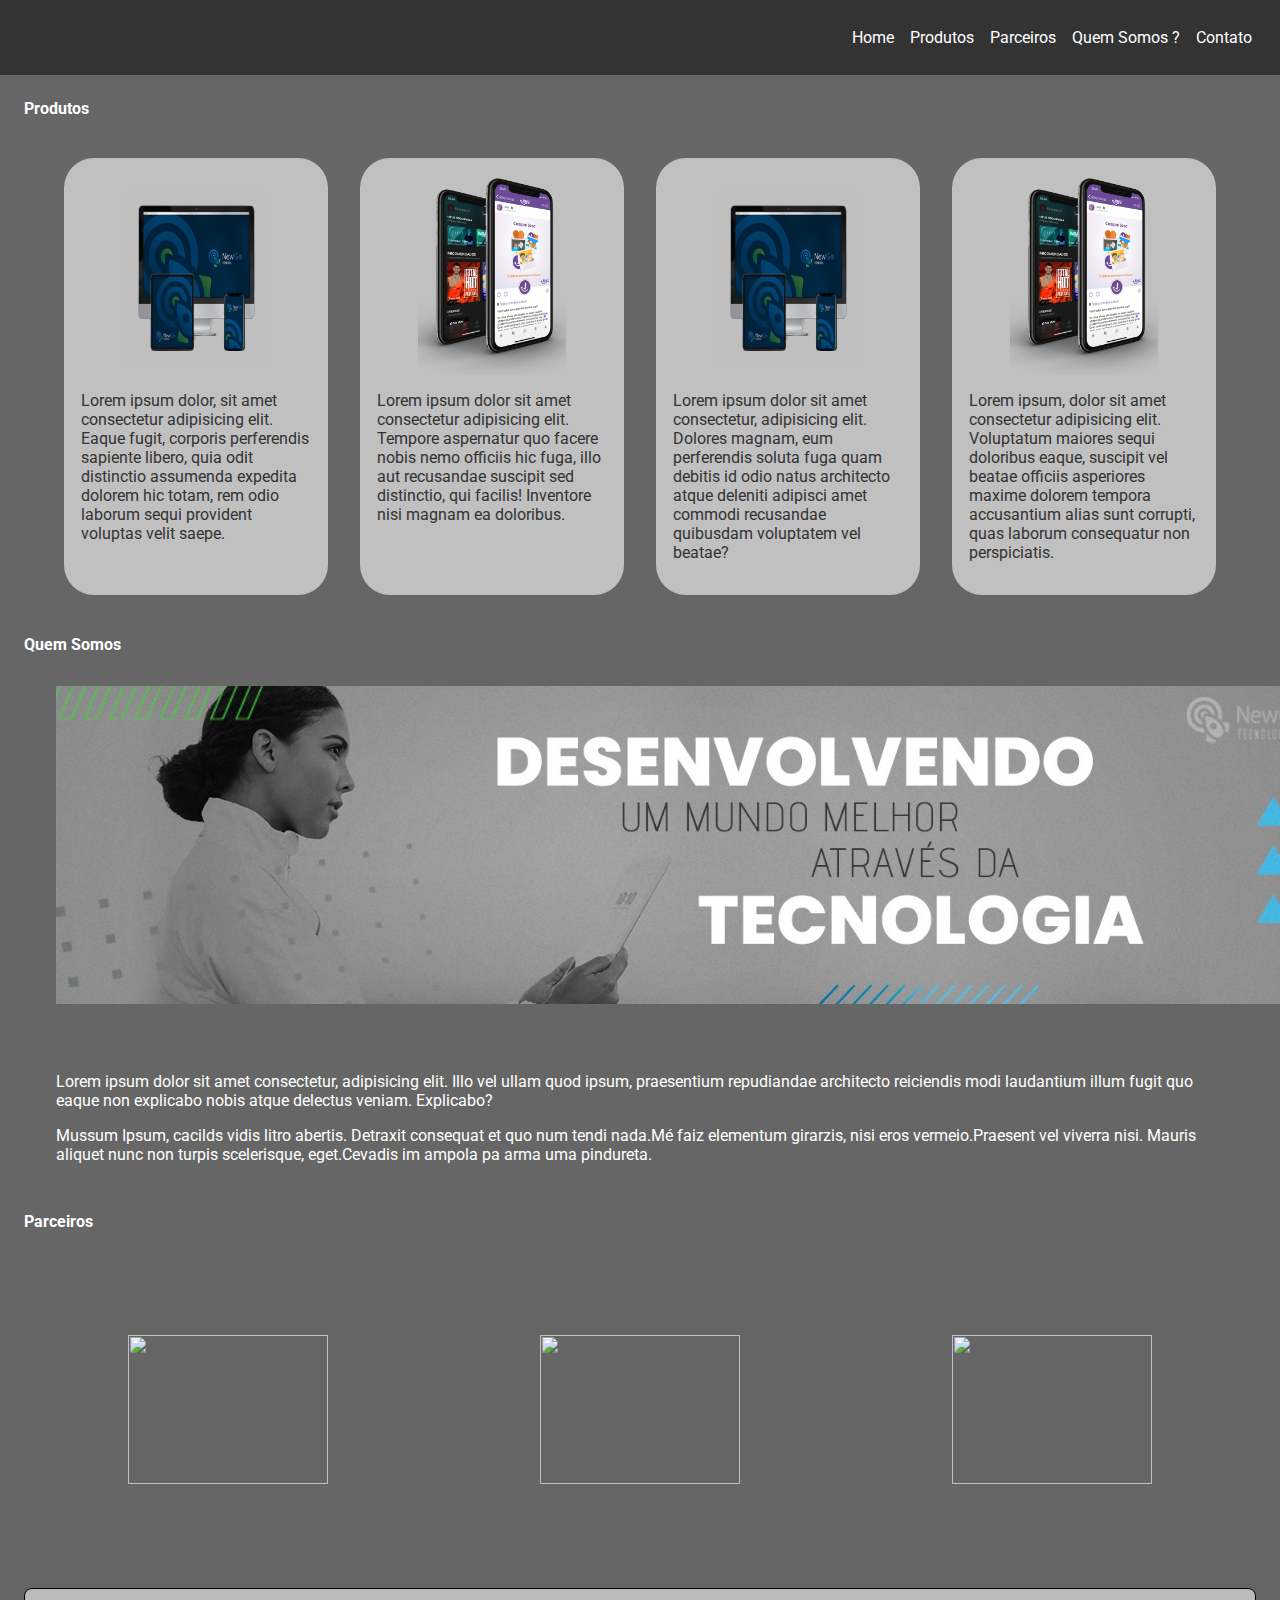
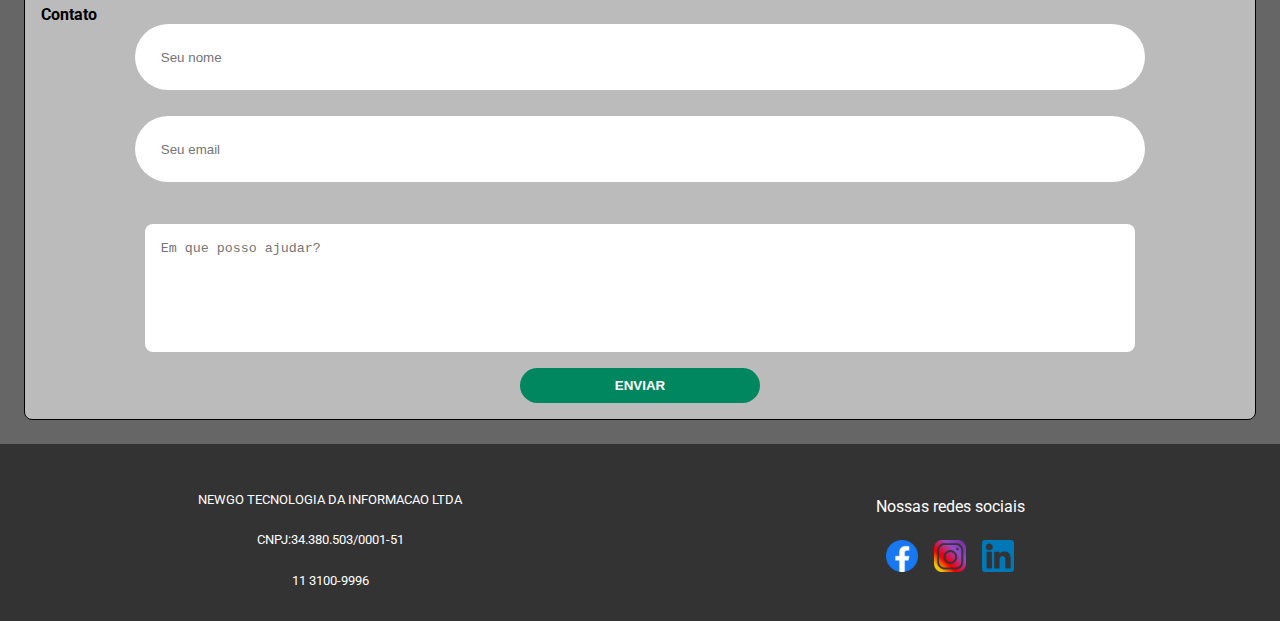
==== Projeto001_PaginaWeb/src/index.html @ ce9e023d "versao003" ====
<!DOCTYPE html>
<html lang="pt-BR">
<head>
    <meta charset="UTF-8">
    <meta http-equiv="X-UA-Compatible" content="IE=edge">
    <meta name="viewport" content="width=device-width, initial-scale=1.0">
    <link rel="preconnect" href="https://fonts.googleapis.com">
    <link rel="preconnect" href="https://fonts.gstatic.com" crossorigin>
    <link href="https://fonts.googleapis.com/css2?family=Roboto:wght@400;700&display=swap" rel="stylesheet">
    <link class="iconeSite" rel="shortcut icon" href="../newgo.png" type="image/png"/>
    <link rel="stylesheet" href="styles.css">
    <title>New Go</title>
</head>
<body>
    <header class="cabecalho">
        <a
                href="#home">
                <div class="iconeHome">
                    <img src="https://newgo.com.br/lib/img/logo-light.svg" alt="">
                    
                </div>
        </a>
        <nav class="nav">
            
            <a href="#home">Home</a>
            <a href="#produtos">Produtos</a> 
            <a href="#parceiros">Parceiros</a>
            <a href="#quemsomos">Quem Somos ?</a>
            <a href="#contato">Contato</a>  
        </nav>
    </header>
    <main id="home">
        <div id="produtos" class="produtos">
            <strong>Produtos</strong>
            <div class="conteudo" >
                <section class="conteudoProduto">
                    <img src="../produtoNewGo.png" alt="">
                    <p>Lorem ipsum dolor, sit amet consectetur adipisicing elit. Eaque fugit, corporis perferendis sapiente libero, quia odit distinctio assumenda expedita dolorem hic totam, rem odio laborum sequi provident voluptas velit saepe.</p>
                </section>
                <section class="conteudoProduto">
                    <img src="../mobile.png" alt="">
                    <p>Lorem ipsum dolor sit amet consectetur adipisicing elit. Tempore aspernatur quo facere nobis nemo officiis hic fuga, illo aut recusandae suscipit sed distinctio, qui facilis! Inventore nisi magnam ea doloribus.</p>
                </section>
                <section class="conteudoProduto">
                    <img src="../produtoNewGo.png" alt="">
                    <p>Lorem ipsum dolor sit amet consectetur, adipisicing elit. Dolores magnam, eum perferendis soluta fuga quam debitis id odio natus architecto atque deleniti adipisci amet commodi recusandae quibusdam voluptatem vel beatae?</p>
                </section>
                <section class="conteudoProduto">
                    <img src="../mobile.png" alt="">
                    <p>Lorem ipsum, dolor sit amet consectetur adipisicing elit. Voluptatum maiores sequi doloribus eaque, suscipit vel beatae officiis asperiores maxime dolorem tempora accusantium alias sunt corrupti, quas laborum consequatur non perspiciatis.</p>
                </section>
            </div>
        </div>
        <div id="quemsomos">

            <strong>Quem Somos</strong>
            <section>
                <img src="../quemSomos.jpeg" alt="">
            </section>
            <section>
                <p>Lorem ipsum dolor sit amet consectetur, adipisicing elit. Illo vel ullam quod ipsum, praesentium repudiandae architecto reiciendis modi laudantium illum fugit quo eaque non explicabo nobis atque delectus veniam. Explicabo?</p>
                <p>Mussum Ipsum, cacilds vidis litro abertis. Detraxit consequat et quo num tendi nada.Mé faiz elementum girarzis, nisi eros vermeio.Praesent vel viverra nisi. Mauris aliquet nunc non turpis scelerisque, eget.Cevadis im ampola pa arma uma pindureta.</p>
            </section>
        </div>
        <div id="parceiros">
            <strong>Parceiros</strong>
            <div class="conteudo">
                
                <section>
                    <img src="	https://www.fatecmogidascruzes.com.br/images/logo.svg" alt="">
                </section>
                <section>
                   <img src="	https://www.fatecmogidascruzes.com.br/images/logo.svg" alt="">
                </section>
                <section>
                    <img src="	https://www.fatecmogidascruzes.com.br/images/logo.svg" alt="">
                </section>
            </div>
        </div>

        <div id="contato" >
            <strong>Contato</strong>
            <form action="submit">
                <input type="text" name="nome" id="nome" placeholder="Seu nome">

                <input type="email" name="email" id="email" placeholder="Seu email">

                <textarea placeholder="Em que posso ajudar?" id="" cols="30" rows="10"></textarea>

                <button>enviar</button>
            </form>

        </div>
    </main>
    <footer>

        <div id="iconeFooter">
            <a
            href="#home">
            <img src="https://newgo.com.br/lib/img/logo-light.svg" alt="">    
            </a>
            <p>NEWGO TECNOLOGIA DA INFORMACAO LTDA</p>
            <p>CNPJ:34.380.503/0001-51</p>
            <p>11 3100-9996</p>
        </div>
        

        

        <div id="redesSociais">
            <p>Nossas redes sociais</p>
            <section>
                <a href="https://www.facebook.com/newgotecnologia" target="_blank"><img src="../iconeFace.png" alt=""></a>
                <a href="https://www.instagram.com/newgotecnologia/" target="_blank"><img src="../Instagram-Icon.png" alt=""/>
                <a href="https://www.linkedin.com/company/newgotecnologia/mycompany/" target="_blank"><img src="../likedin-logo.png"alt="" />
            </section>
            
        </div>
        
    </footer>
</body>
</html>
---- Projeto001_PaginaWeb/src/styles.css ----
body{
    margin-top: 3rem;
    margin: 0;
    background: rgb(102, 102, 102);
    color: white;
    font-family: 'Roboto' , sans-serif;
}
.cabecalho{
    position:sticky;
    top: 0;
    display: flex;
    justify-content:space-between;
    padding: 1.25rem;
    box-sizing: border-box;
    background: #333;
    color: white;
    width: 100%;
}  
.iconeHome img{
    height: 2rem;
    color: #00B37E;
}
.iconeHome strong{
    margin-left: 0.25rem;
    fill: #00875f;
}

nav{
    display: flex;
    justify-content: space-between;
   
}
nav a{
    margin: 0.5rem;
    text-decoration: none;
    color: white;
    transition: 0.5s;
    
}
a:hover{
    color:rgb(104, 104, 105);

}

.conteudo{
    display: flex;
    justify-content: space-between;
    margin: 1.5rem;
    
}
main{
    display: flex;
    flex-direction: column;
    margin: 1.5rem;
}

 h2{
    color: rgb(0, 7, 112);
}
#parceiros img{
    width: 12.5rem;
    height: 9.3rem;
    margin: 5rem;
}

#contato{
    border: 1px solid black;
    border-radius: 8px;
    background: rgb(187, 187, 187);
    color: black;
    padding: 1rem;

}

#contato form{
    display: flex;
    flex-direction: column;
    align-items: center;
}
#contato form input{
    width: 80%;
	margin: 0 auto;
	padding: 1.6rem;
	border: none;
	margin-bottom: 1.6rem;
	border-radius: 50px;
}
#contato form textarea{
    width: 80%;
    border: 0;
    resize: none;
    height: 6rem;
    padding: 1rem;
    border-radius: 8px;
    color: var(--gray-100);
    line-height: 1.4;
    margin: 1rem 0;
}
.conteudoProduto{
    flex: 2;
    background: #C0C0C0;
    color: #333;
    display: flex;
    flex-direction: column;
    align-items: center;
    margin: 1rem;
    border: 1px solid transparent;
    border-radius: 30px;
    padding: 1rem;
}
.conteudoProduto:hover{
    transform: translateX(0) scale(1.15);
    transition: 0.8s;
}
#quemsomos img{
    width: 79.5rem;
    height: 19.9rem;
}
#quemsomos section{
    padding: 1rem;
    margin: 1rem;
}
button{
    padding: 0.625rem;
    text-align: center;
	width: 20%;
	margin: 0  auto;
	border-radius: 50px;
	border: none;
	text-transform: uppercase;
	font-weight: 700;
	color: #fff;
	background: #00875f;
	cursor: pointer;
}
button:hover{
    background: #00B37E;
}

.produtos img{
    width: 9.3rem;
    height: 12.5rem;
}
footer{
    display: flex;
    justify-content: space-around;
    align-items: center;
    padding: 1.25rem;
    box-sizing: border-box;
    background: #333;
    color: white;
    align-items: center;
    width: 100%;
}
#redesSociais{
    flex: 1;
    display: flex;
    flex-direction: column;
    align-items: center; 
    justify-content: center;   
}

#redesSociais section{
    display: flex;
     
}

#redesSociais img{
    width: 2rem;
    height: 2rem;
    margin: 0.5rem;
}
footer a{
    color: white;
    text-decoration: none;
}
#iconeFooter{
    flex: 1;
    display: flex;
    flex-direction: column;
    align-items: center;
    font-size: 0.8rem;
}
#iconeFooter img{
    height: 3rem;
}

@media (max-width: 768px){
    html{
        font-size: 80%;
    }
    header{
        display: flex;
        flex-direction: column;
    }
    .conteudo{
        display: flex;
        flex-direction: column;
        
    }
}
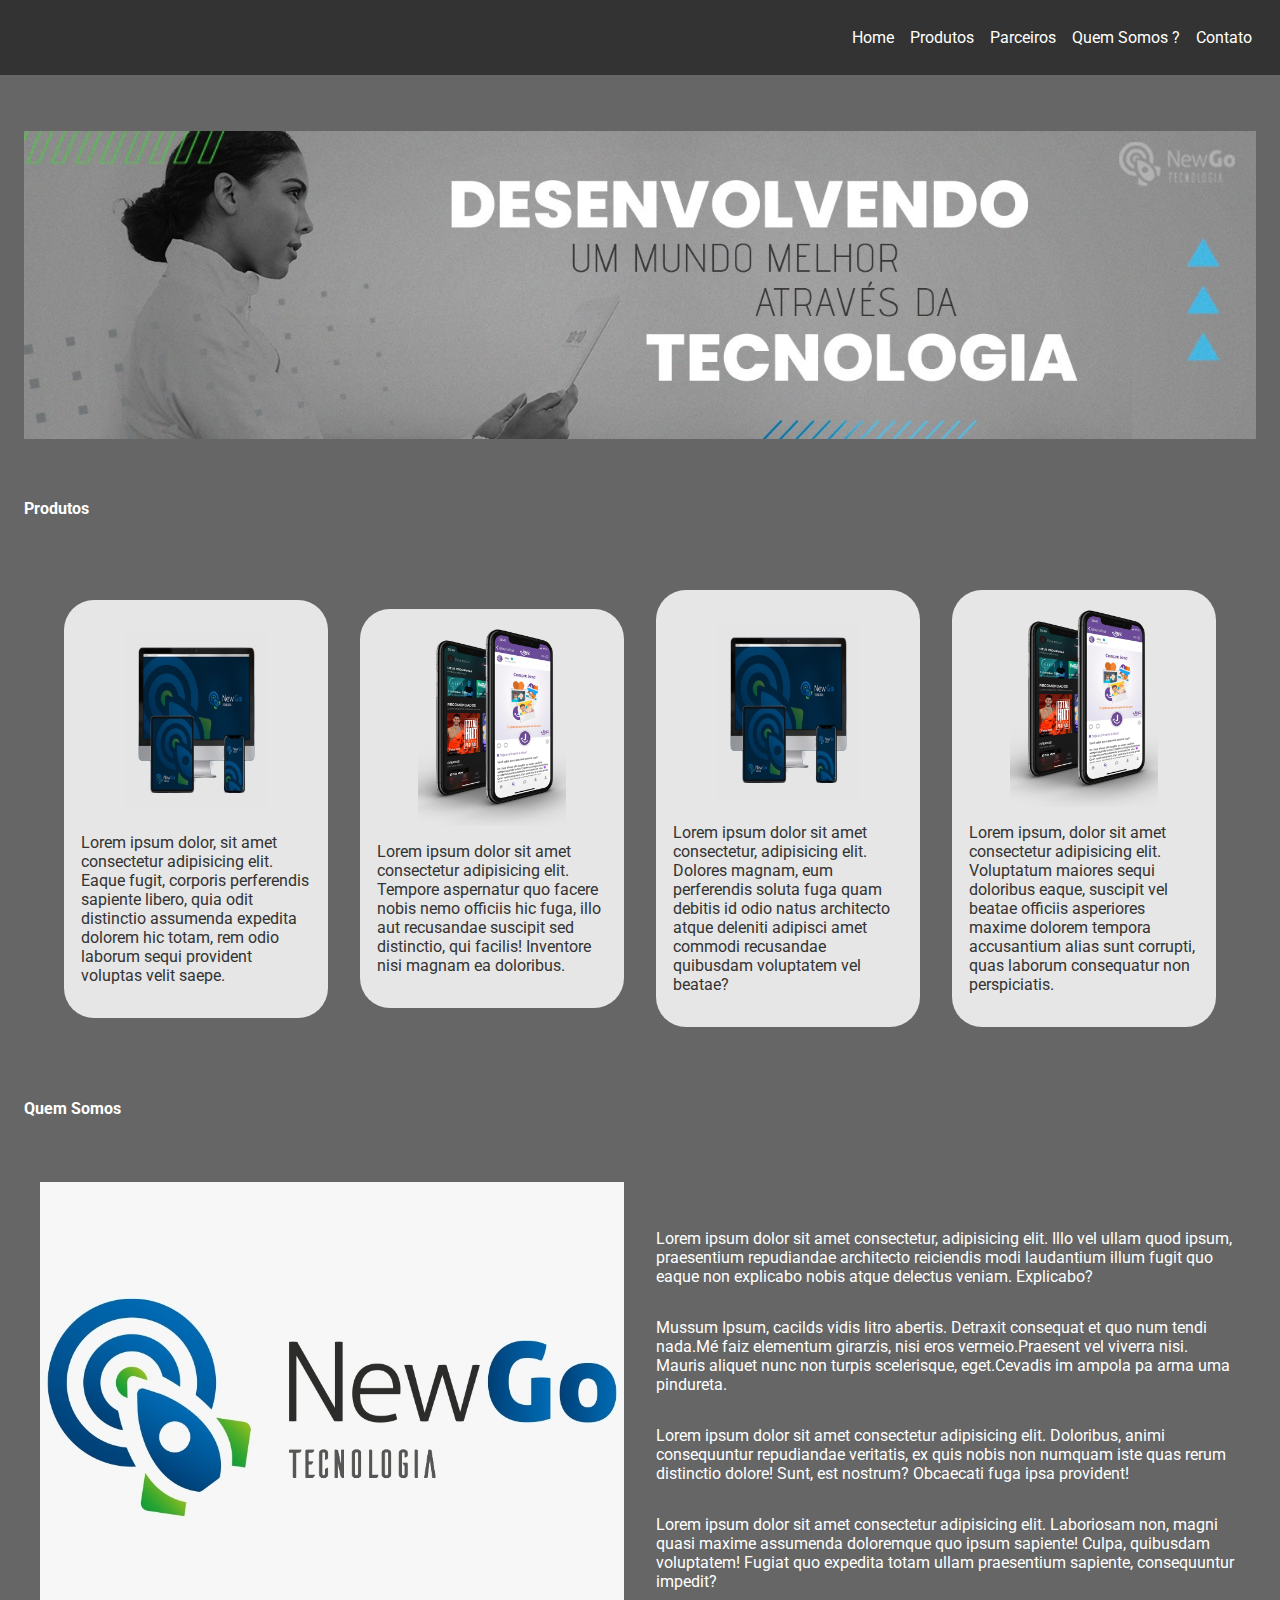
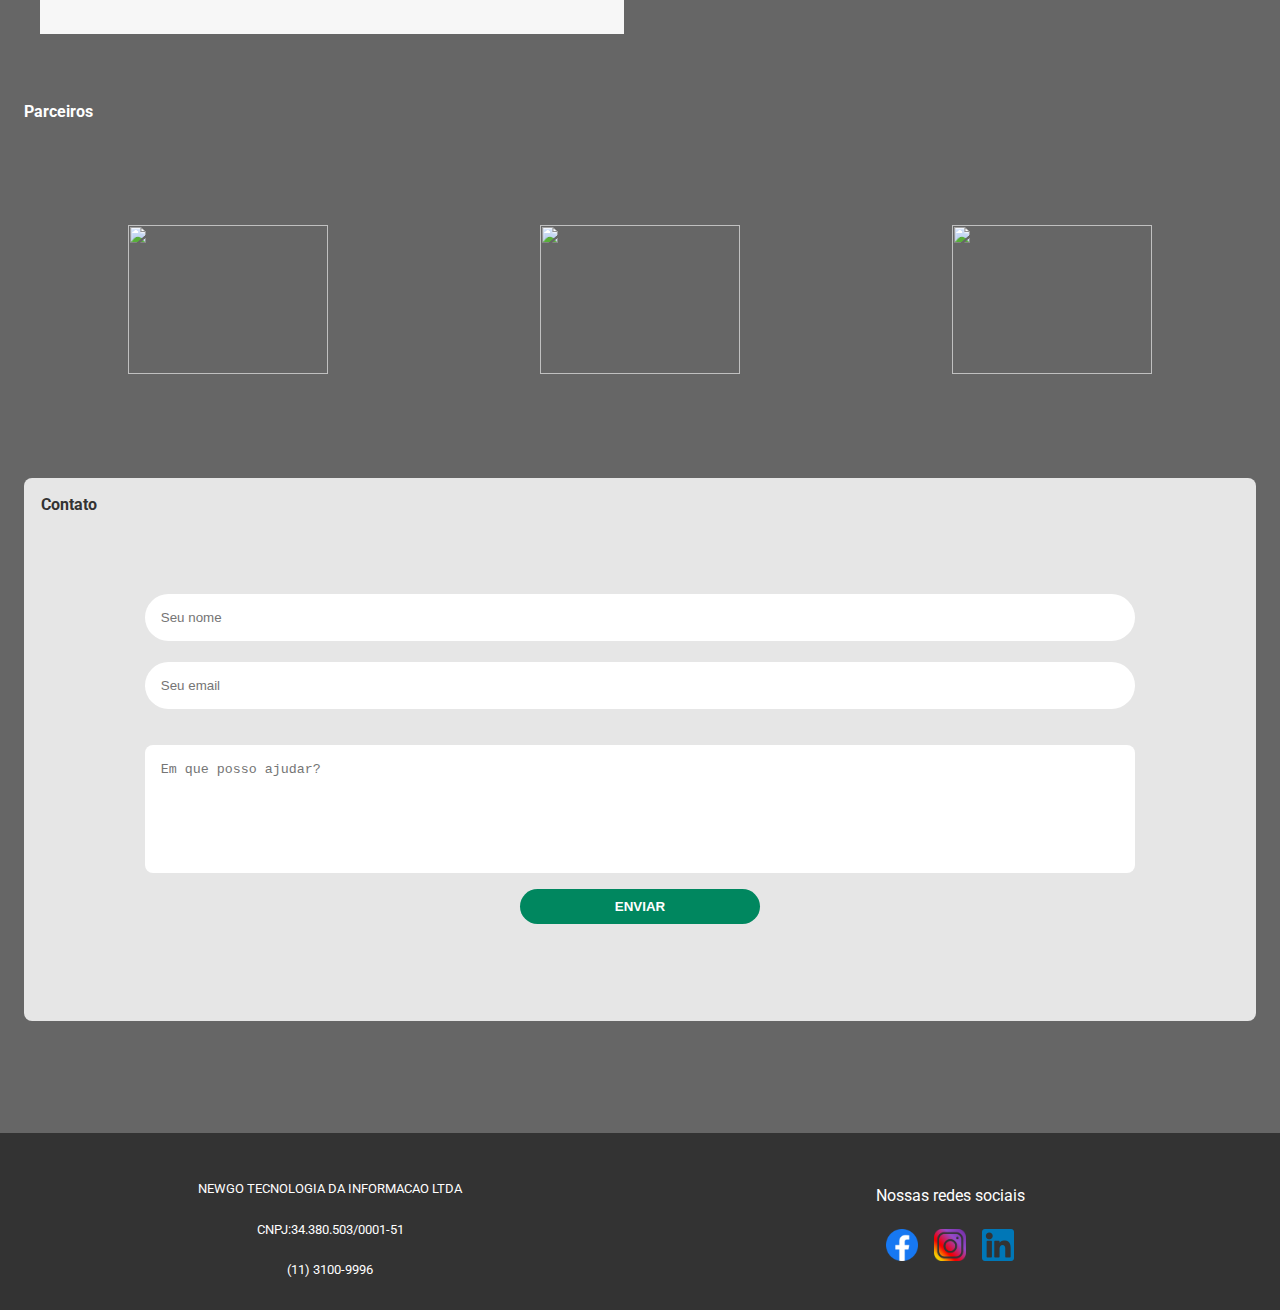
==== commit 1188f174: "versao004" ====
--- a/Projeto001_PaginaWeb/src/index.html
+++ b/Projeto001_PaginaWeb/src/index.html
@@ -7,7 +7,7 @@
     <link rel="preconnect" href="https://fonts.googleapis.com">
     <link rel="preconnect" href="https://fonts.gstatic.com" crossorigin>
     <link href="https://fonts.googleapis.com/css2?family=Roboto:wght@400;700&display=swap" rel="stylesheet">
-    <link class="iconeSite" rel="shortcut icon" href="../newgo.png" type="image/png"/>
+    <link class="iconeSite" rel="shortcut icon" href="../newGo.png" type="image/png"/>
     <link rel="stylesheet" href="styles.css">
     <title>New Go</title>
 </head>
@@ -30,7 +30,10 @@
         </nav>
     </header>
     <main id="home">
-        <div id="produtos" class="produtos">
+        <div id="imagemHome">
+                <img src="../quemSomos.jpeg" alt="">     
+        </div>
+        <div id="produtos">
             <strong>Produtos</strong>
             <div class="conteudo" >
                 <section class="conteudoProduto">
@@ -54,18 +57,22 @@
         <div id="quemsomos">
 
             <strong>Quem Somos</strong>
-            <section>
-                <img src="../quemSomos.jpeg" alt="">
-            </section>
-            <section>
-                <p>Lorem ipsum dolor sit amet consectetur, adipisicing elit. Illo vel ullam quod ipsum, praesentium repudiandae architecto reiciendis modi laudantium illum fugit quo eaque non explicabo nobis atque delectus veniam. Explicabo?</p>
-                <p>Mussum Ipsum, cacilds vidis litro abertis. Detraxit consequat et quo num tendi nada.Mé faiz elementum girarzis, nisi eros vermeio.Praesent vel viverra nisi. Mauris aliquet nunc non turpis scelerisque, eget.Cevadis im ampola pa arma uma pindureta.</p>
-            </section>
+            <div id="conteudoQuem">
+                <section>
+                    <img src="../company_logo.jpg" alt="">
+                </section>
+                <section id="textoQuem">
+                    <p>Lorem ipsum dolor sit amet consectetur, adipisicing elit. Illo vel ullam quod ipsum, praesentium repudiandae architecto reiciendis modi laudantium illum fugit quo eaque non explicabo nobis atque delectus veniam. Explicabo?</p>
+                    <p>Mussum Ipsum, cacilds vidis litro abertis. Detraxit consequat et quo num tendi nada.Mé faiz elementum girarzis, nisi eros vermeio.Praesent vel viverra nisi. Mauris aliquet nunc non turpis scelerisque, eget.Cevadis im ampola pa arma uma pindureta.</p>
+                    <p>Lorem ipsum dolor sit amet consectetur adipisicing elit. Doloribus, animi consequuntur repudiandae veritatis, ex quis nobis non numquam iste quas rerum distinctio dolore! Sunt, est nostrum? Obcaecati fuga ipsa provident!</p>
+                    <p>Lorem ipsum dolor sit amet consectetur adipisicing elit. Laboriosam non, magni quasi maxime assumenda doloremque quo ipsum sapiente! Culpa, quibusdam voluptatem! Fugiat quo expedita totam ullam praesentium sapiente, consequuntur impedit?</p>
+                </section>
+            </div>
+            
         </div>
         <div id="parceiros">
             <strong>Parceiros</strong>
-            <div class="conteudo">
-                
+            <div class="conteudo">   
                 <section>
                     <img src="	https://www.fatecmogidascruzes.com.br/images/logo.svg" alt="">
                 </section>
@@ -101,7 +108,7 @@
             </a>
             <p>NEWGO TECNOLOGIA DA INFORMACAO LTDA</p>
             <p>CNPJ:34.380.503/0001-51</p>
-            <p>11 3100-9996</p>
+            <p>(11) 3100-9996</p>
         </div>
         
 
--- a/Projeto001_PaginaWeb/src/styles.css
+++ b/Projeto001_PaginaWeb/src/styles.css
@@ -16,6 +16,10 @@
     color: white;
     width: 100%;
 }  
+#imagemComp{
+    width: auto;
+    height: 20rem;
+}
 .iconeHome img{
     height: 2rem;
     color: #00B37E;
@@ -45,6 +49,7 @@
 .conteudo{
     display: flex;
     justify-content: space-between;
+    align-items: center;
     margin: 1.5rem;
     
 }
@@ -54,9 +59,6 @@
     margin: 1.5rem;
 }
 
- h2{
-    color: rgb(0, 7, 112);
-}
 #parceiros img{
     width: 12.5rem;
     height: 9.3rem;
@@ -64,10 +66,10 @@
 }
 
 #contato{
-    border: 1px solid black;
+    border: 1px solid transparent;
     border-radius: 8px;
-    background: rgb(187, 187, 187);
-    color: black;
+    background: rgb(230, 230, 230);
+    color: #333;
     padding: 1rem;
 
 }
@@ -76,14 +78,16 @@
     display: flex;
     flex-direction: column;
     align-items: center;
+    margin: 5rem 0;
 }
 #contato form input{
     width: 80%;
 	margin: 0 auto;
-	padding: 1.6rem;
+	padding: 1rem;
 	border: none;
-	margin-bottom: 1.6rem;
+	margin-bottom: 1.3rem;
 	border-radius: 50px;
+    
 }
 #contato form textarea{
     width: 80%;
@@ -98,12 +102,12 @@
 }
 .conteudoProduto{
     flex: 2;
-    background: #C0C0C0;
+    background:rgb(230, 230, 230);
     color: #333;
     display: flex;
     flex-direction: column;
     align-items: center;
-    margin: 1rem;
+    margin: 3rem 1rem;
     border: 1px solid transparent;
     border-radius: 30px;
     padding: 1rem;
@@ -112,14 +116,36 @@
     transform: translateX(0) scale(1.15);
     transition: 0.8s;
 }
+#imagemHome img{
+    width: 100%;
+    height: 100%;
+    margin: 2rem 0 3.5rem;
+}
+
 #quemsomos img{
-    width: 79.5rem;
-    height: 19.9rem;
-}
+    width: 100%;
+    height: 100%;
+}
+
 #quemsomos section{
-    padding: 1rem;
-    margin: 1rem;
-}
+    flex: 2;
+    padding: 1rem;
+    margin: 3rem 0;
+}
+
+#conteudoQuem{
+    display: flex;
+    align-items: center;
+    justify-content: center;
+}
+
+#textoQuem{
+    display: flex;
+    flex-direction: column;
+    align-items: center;
+    justify-content: center;
+}
+
 button{
     padding: 0.625rem;
     text-align: center;
@@ -133,11 +159,12 @@
 	background: #00875f;
 	cursor: pointer;
 }
+
 button:hover{
     background: #00B37E;
 }
 
-.produtos img{
+#produtos img{
     width: 9.3rem;
     height: 12.5rem;
 }
@@ -151,9 +178,10 @@
     color: white;
     align-items: center;
     width: 100%;
+    margin: 7rem 0 0 0;
 }
 #redesSociais{
-    flex: 1;
+    flex: 2;
     display: flex;
     flex-direction: column;
     align-items: center; 
@@ -175,11 +203,12 @@
     text-decoration: none;
 }
 #iconeFooter{
-    flex: 1;
-    display: flex;
-    flex-direction: column;
-    align-items: center;
-    font-size: 0.8rem;
+    flex: 2;
+    display: flex;
+    flex-direction: column;
+    align-items: center;
+    justify-content: center;
+    font-size: 80%;
 }
 #iconeFooter img{
     height: 3rem;
@@ -190,12 +219,18 @@
         font-size: 80%;
     }
     header{
-        display: flex;
+
         flex-direction: column;
     }
     .conteudo{
-        display: flex;
+
         flex-direction: column;
         
     }
-}
+    footer{
+        flex-direction: column;
+    }
+    #conteudoQuem{
+        flex-direction: column;
+    }
+}
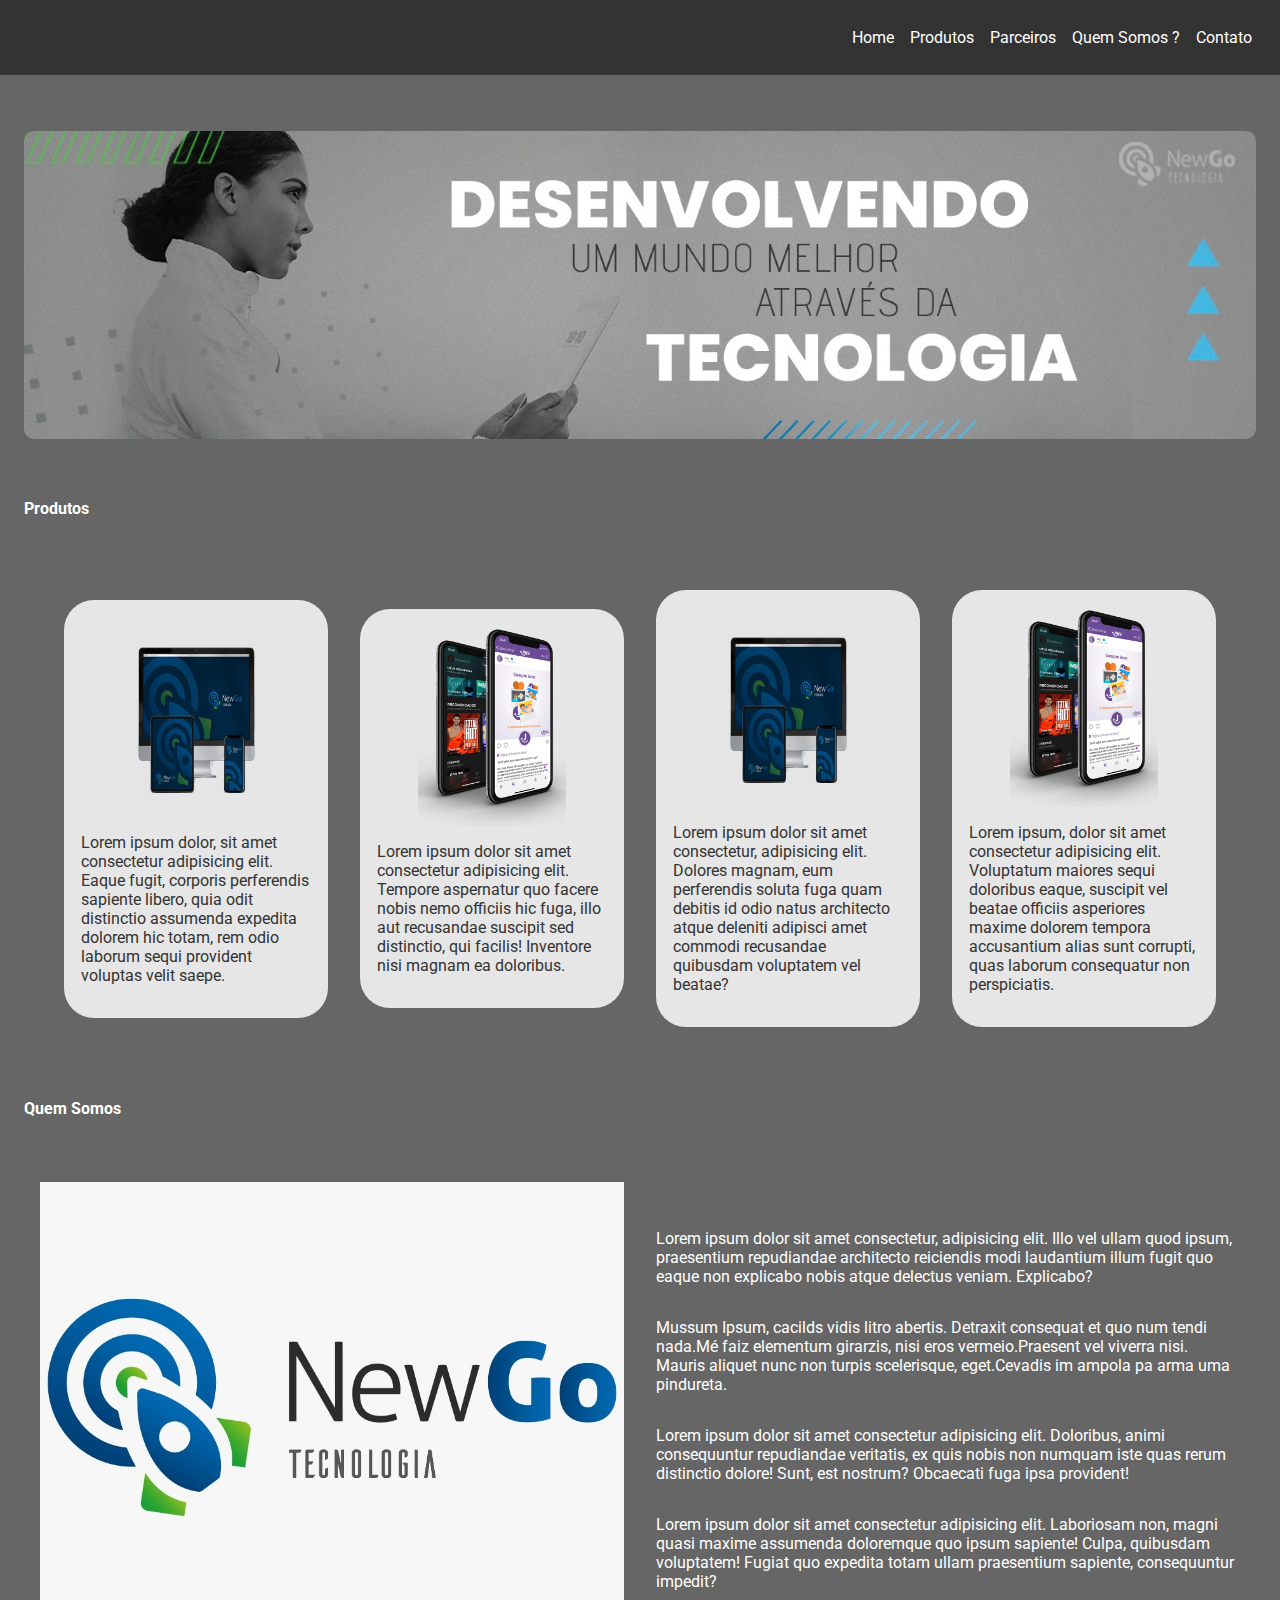
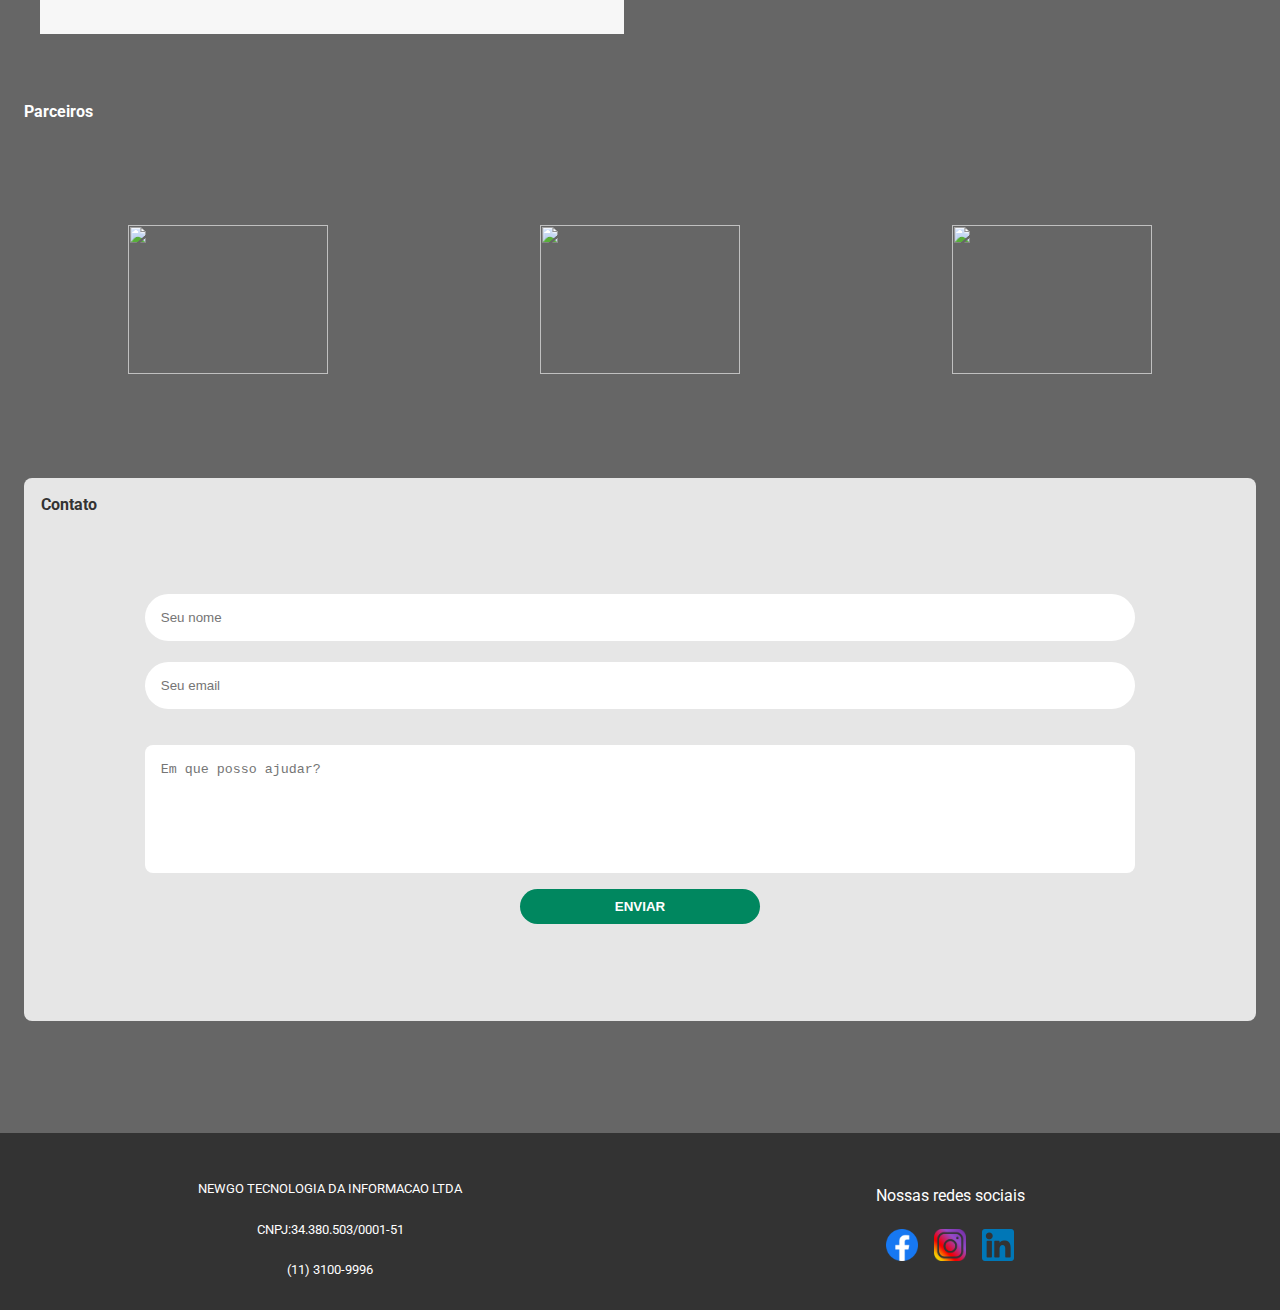
==== commit a02e7d49: "versao004.1" ====
--- a/Projeto001_PaginaWeb/src/index.html
+++ b/Projeto001_PaginaWeb/src/index.html
@@ -72,7 +72,10 @@
         </div>
         <div id="parceiros">
             <strong>Parceiros</strong>
-            <div class="conteudo">   
+            <div class="conteudo">
+                
+                
+                
                 <section>
                     <img src="	https://www.fatecmogidascruzes.com.br/images/logo.svg" alt="">
                 </section>
--- a/Projeto001_PaginaWeb/src/styles.css
+++ b/Projeto001_PaginaWeb/src/styles.css
@@ -19,10 +19,12 @@
 #imagemComp{
     width: auto;
     height: 20rem;
+    
 }
 .iconeHome img{
     height: 2rem;
     color: #00B37E;
+    
 }
 .iconeHome strong{
     margin-left: 0.25rem;
@@ -120,6 +122,7 @@
     width: 100%;
     height: 100%;
     margin: 2rem 0 3.5rem;
+    border-radius: 10px;
 }
 
 #quemsomos img{
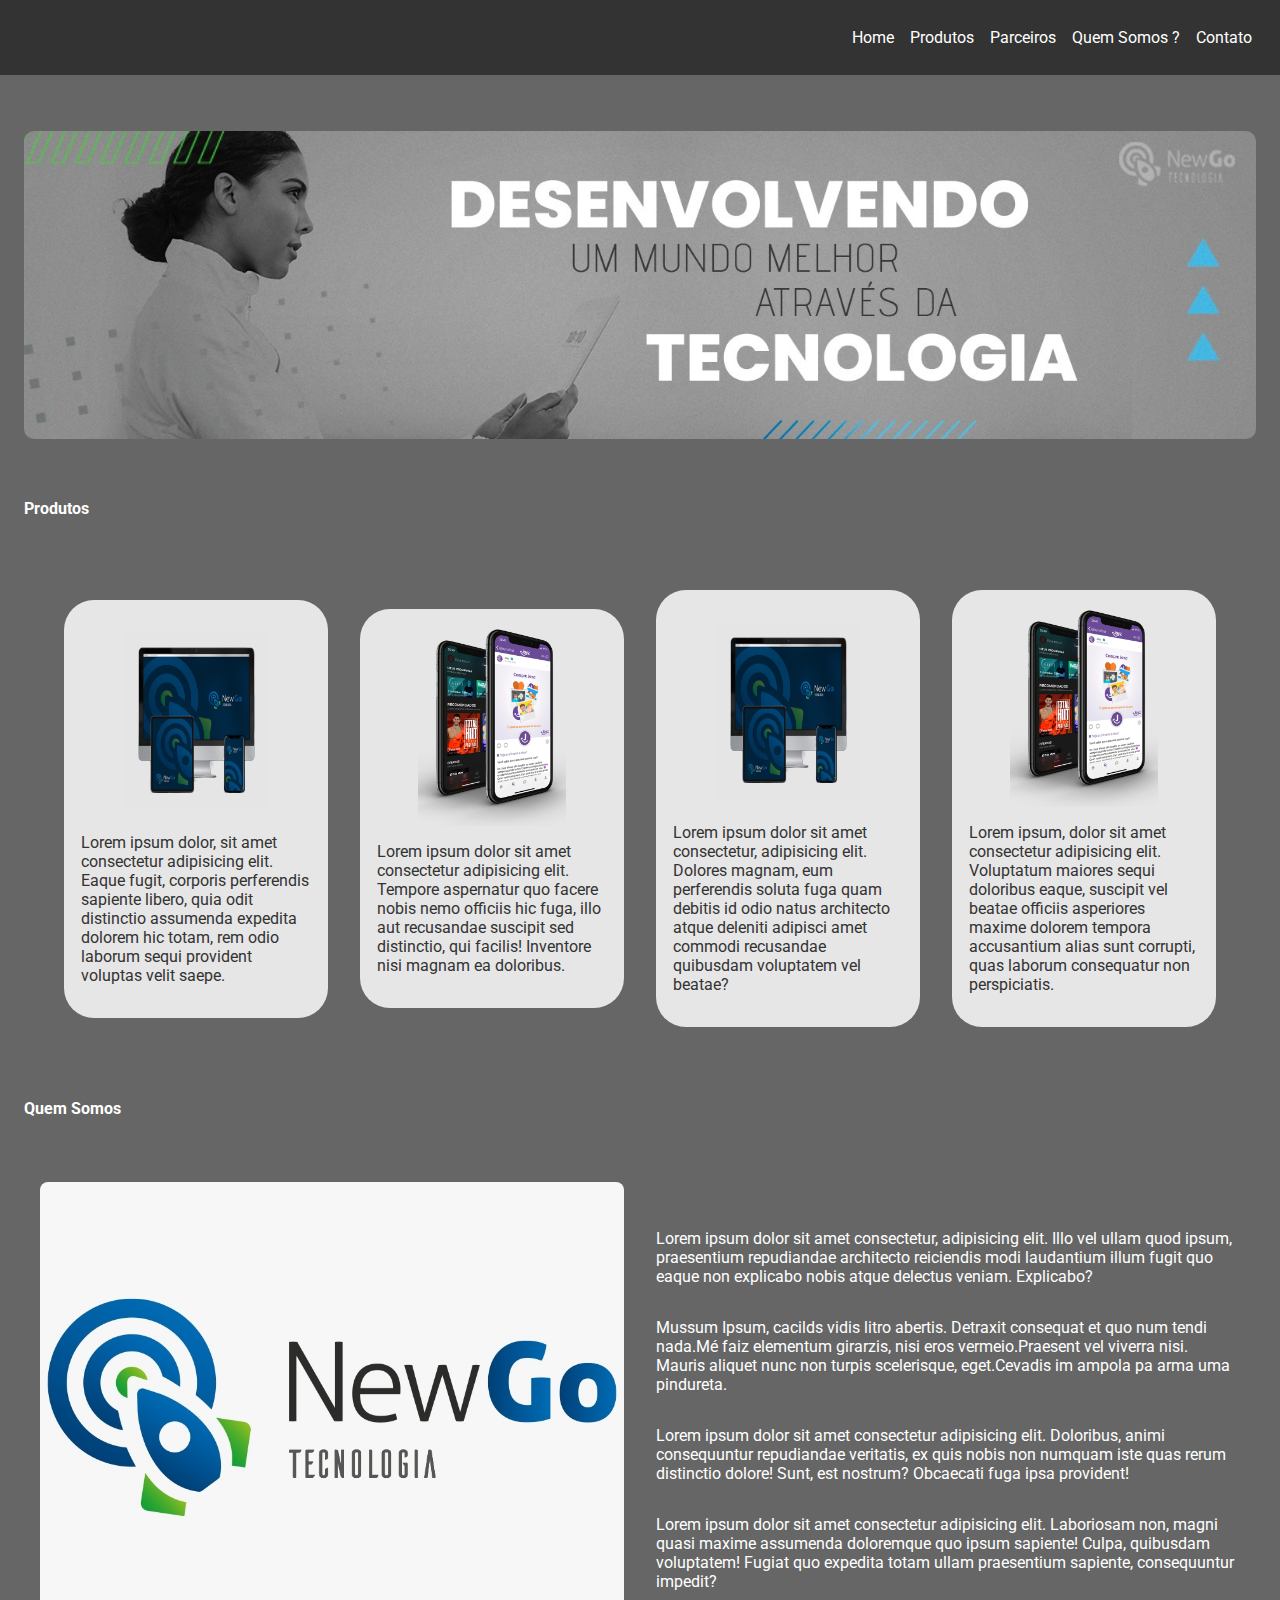
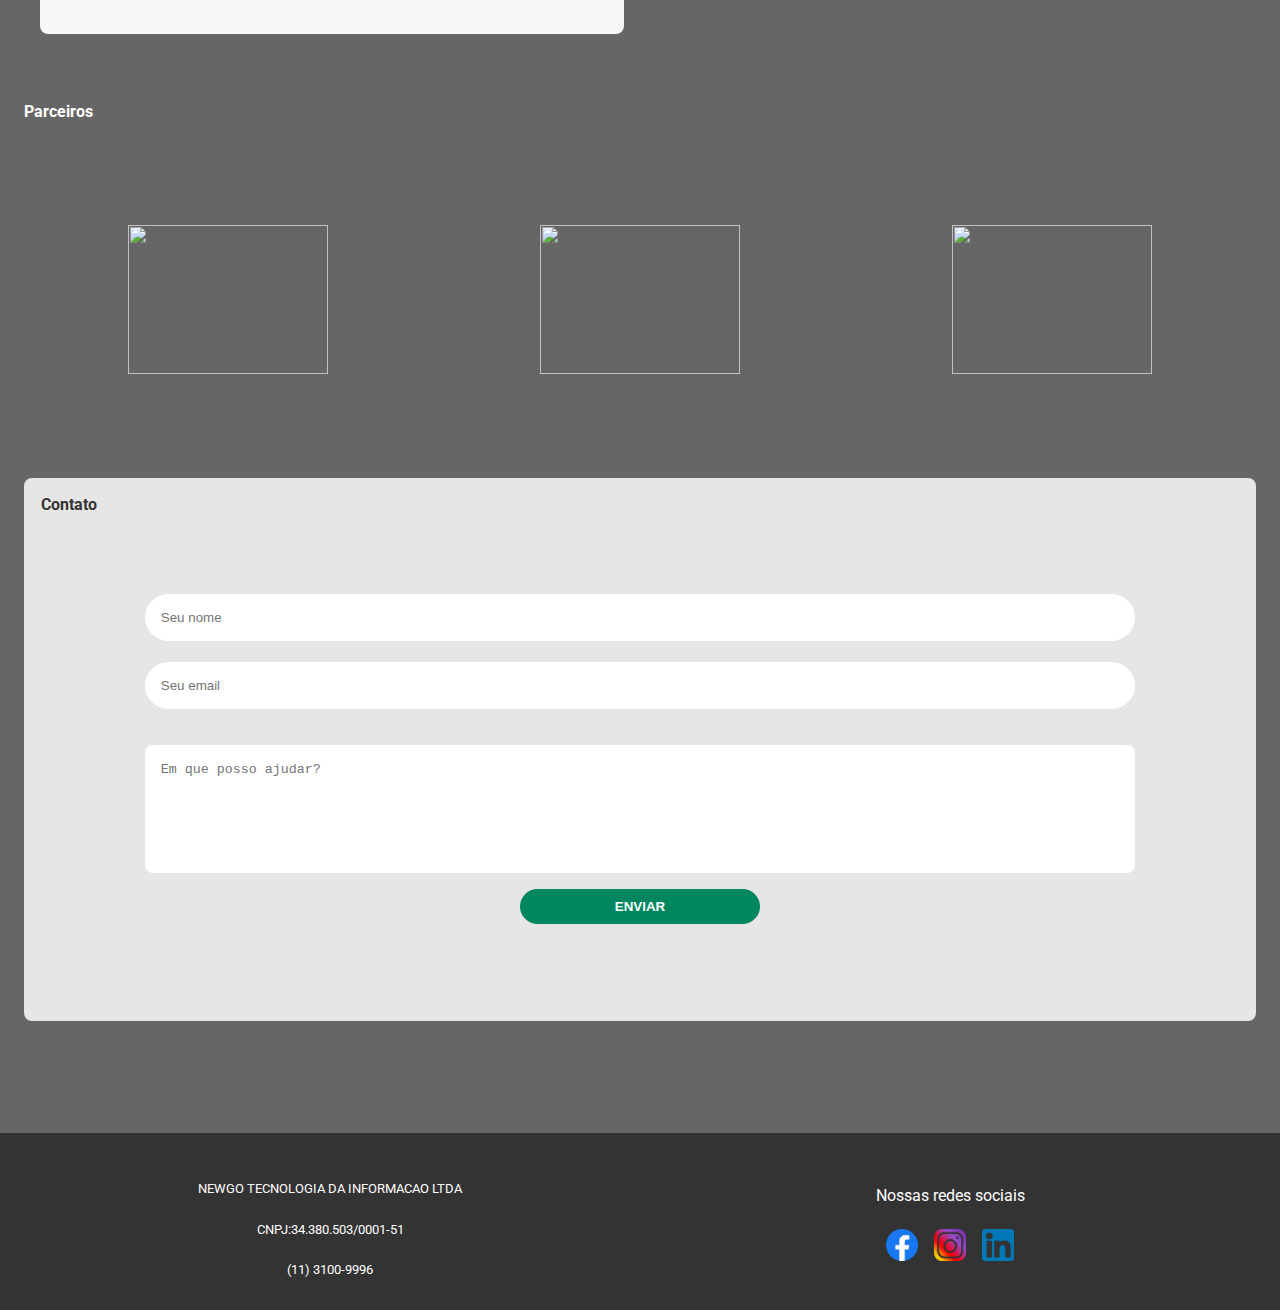
==== commit 798f70bf: "versao004.2" ====
--- a/Projeto001_PaginaWeb/src/index.html
+++ b/Projeto001_PaginaWeb/src/index.html
@@ -31,7 +31,7 @@
     </header>
     <main id="home">
         <div id="imagemHome">
-                <img src="../quemSomos.jpeg" alt="">     
+                <img src="../homeImagem.jpeg" alt="">     
         </div>
         <div id="produtos">
             <strong>Produtos</strong>
@@ -75,7 +75,7 @@
             <div class="conteudo">
                 
                 
-                
+
                 <section>
                     <img src="	https://www.fatecmogidascruzes.com.br/images/logo.svg" alt="">
                 </section>
--- a/Projeto001_PaginaWeb/src/styles.css
+++ b/Projeto001_PaginaWeb/src/styles.css
@@ -140,6 +140,9 @@
     display: flex;
     align-items: center;
     justify-content: center;
+}
+#conteudoQuem img{
+    border-radius: 8px;
 }
 
 #textoQuem{
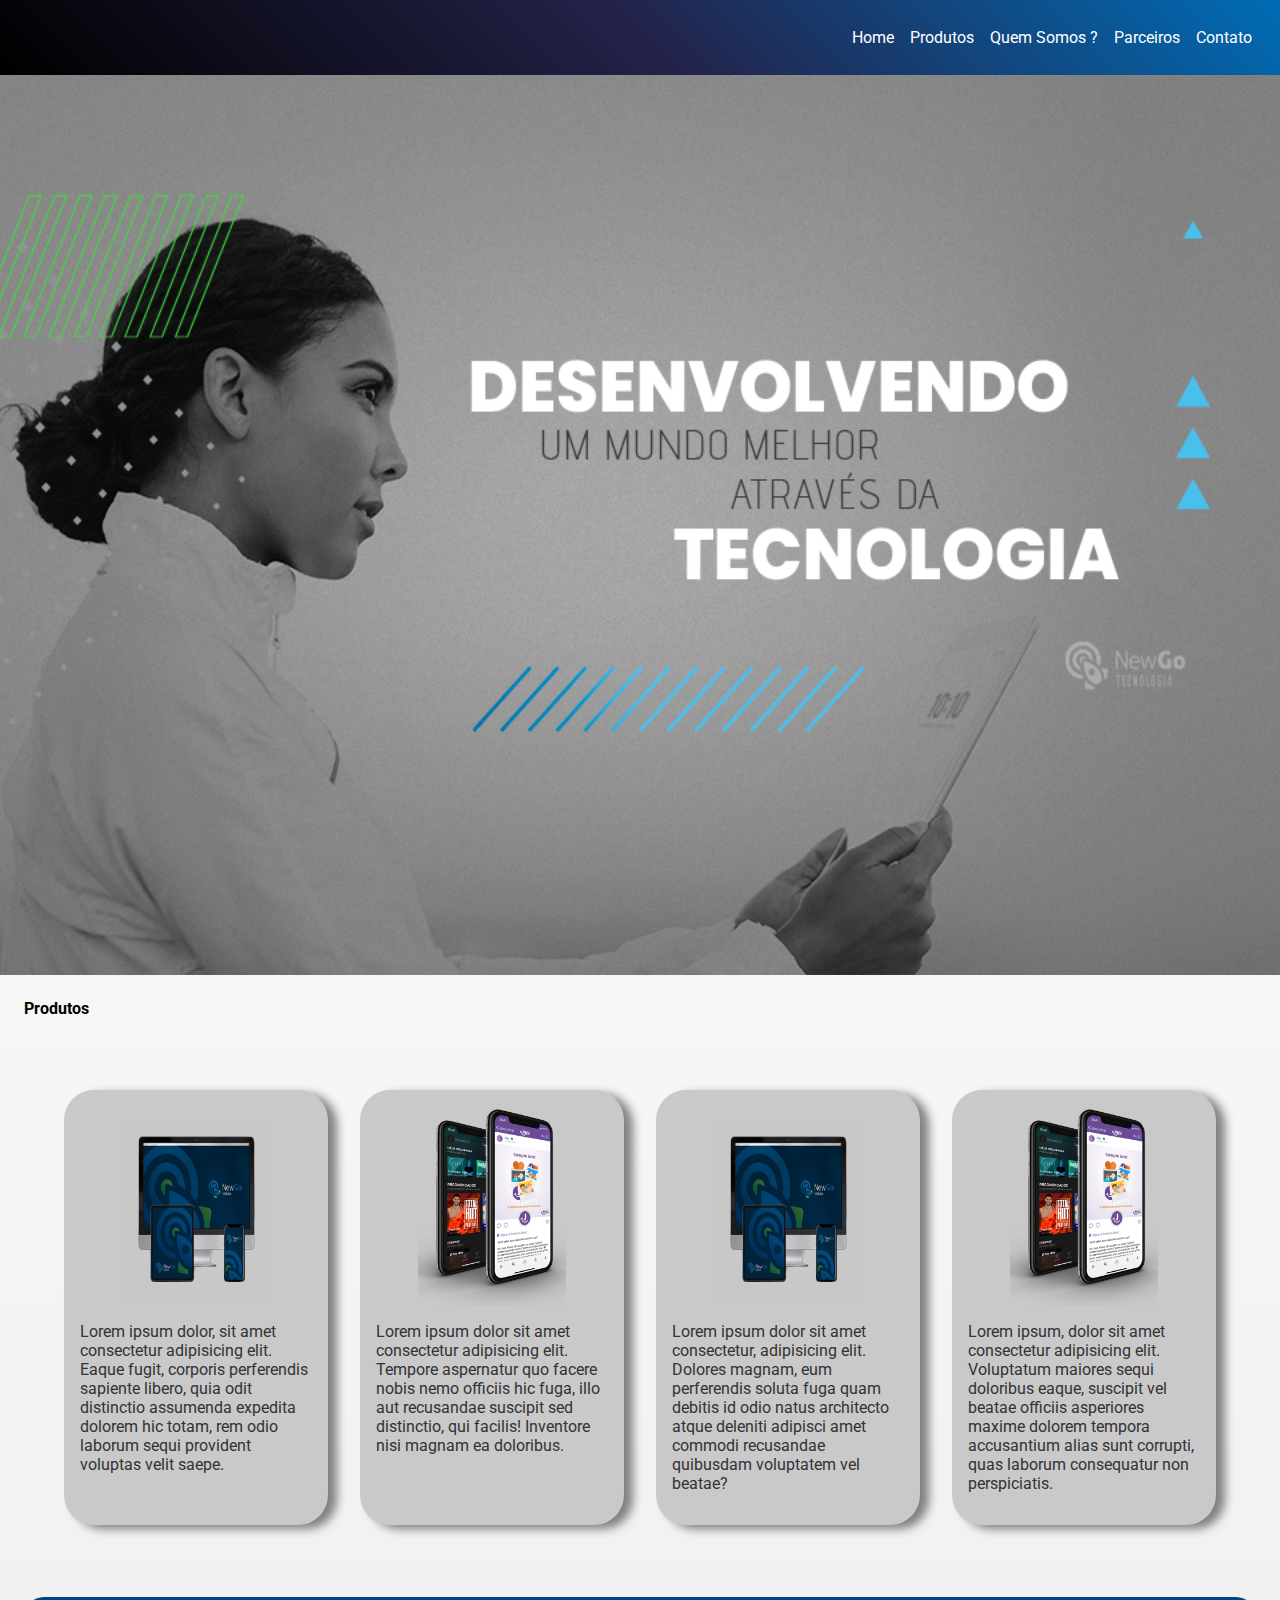
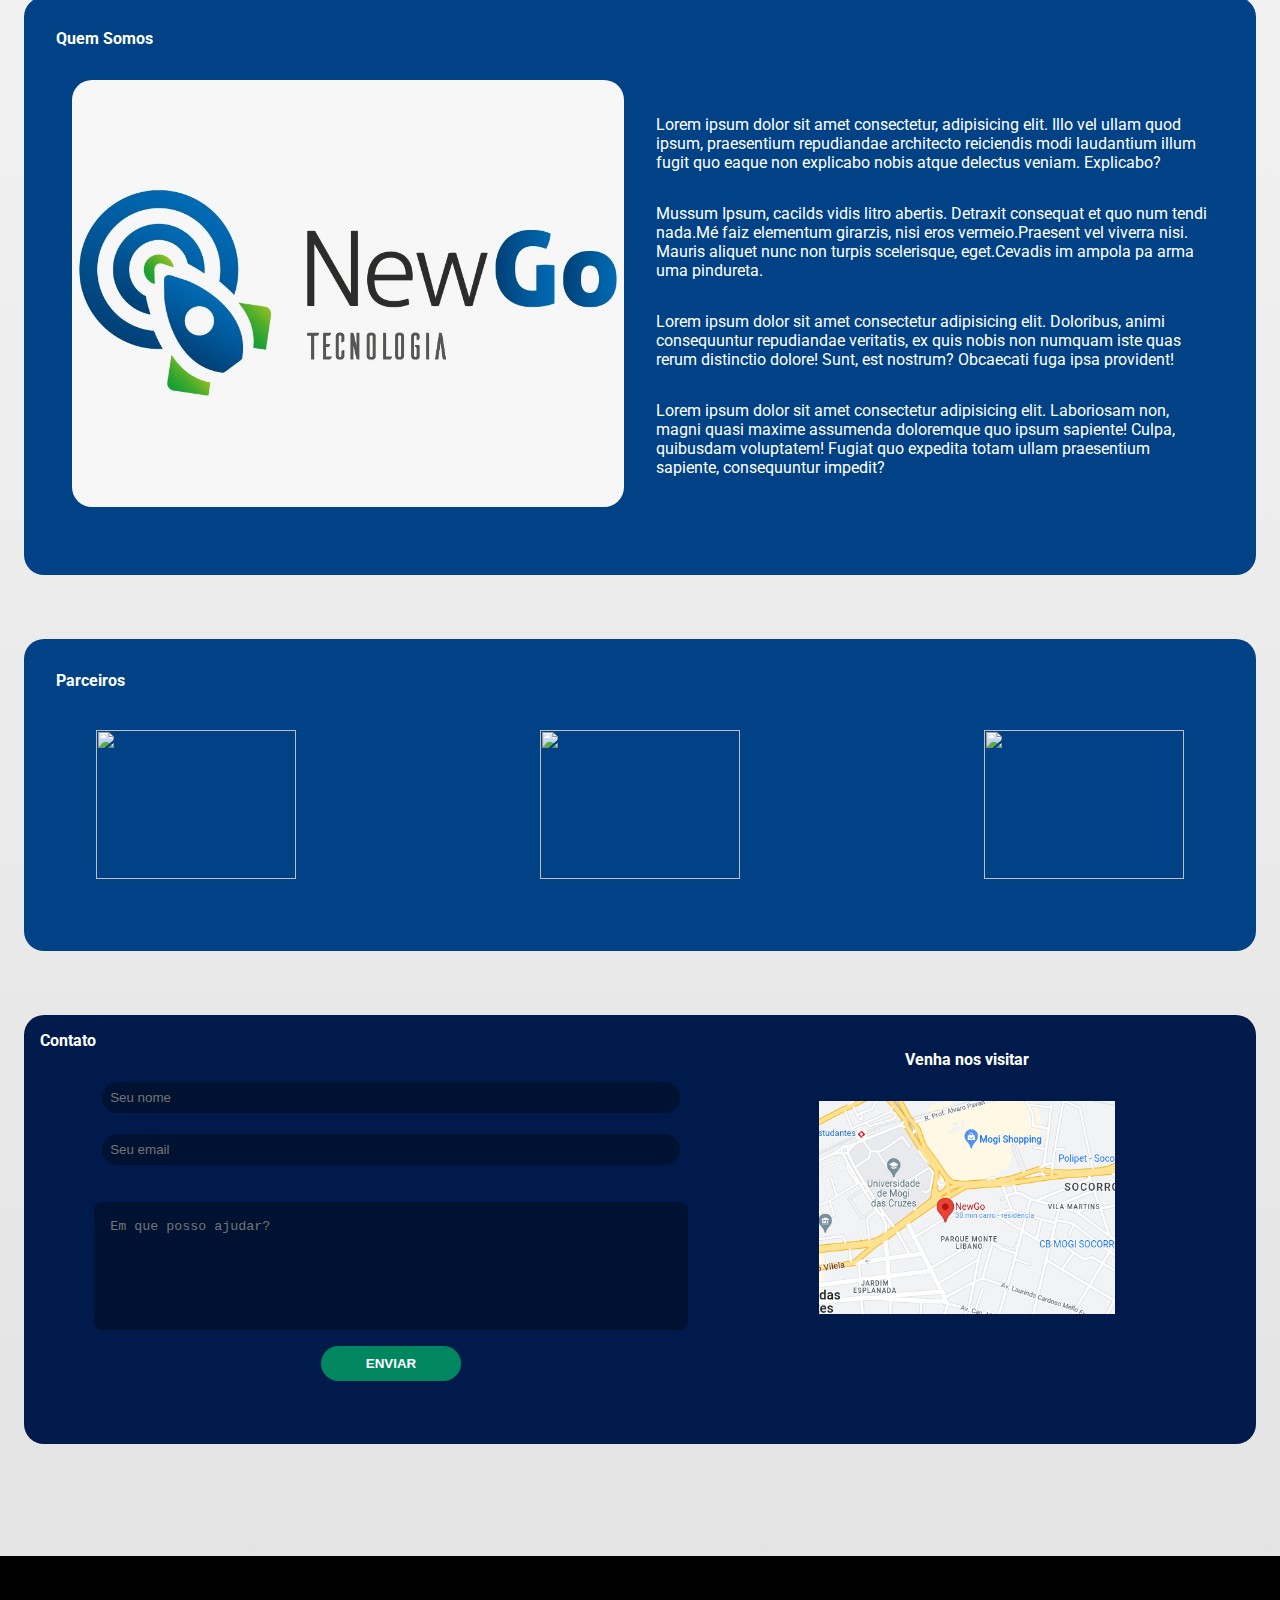
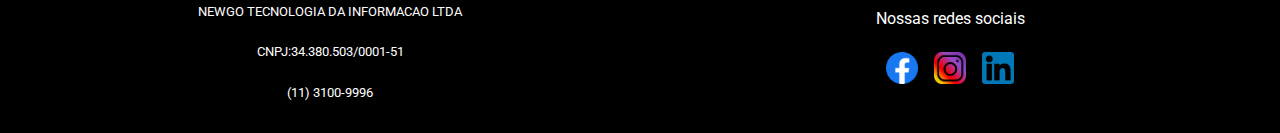
==== commit 2984f13f: "mudança de cor versao005" ====
--- a/Projeto001_PaginaWeb/src/index.html
+++ b/Projeto001_PaginaWeb/src/index.html
@@ -23,16 +23,17 @@
         <nav class="nav">
             
             <a href="#home">Home</a>
-            <a href="#produtos">Produtos</a> 
+            <a href="#produtos">Produtos</a>
+            <a href="#quemsomos">Quem Somos ?</a> 
             <a href="#parceiros">Parceiros</a>
-            <a href="#quemsomos">Quem Somos ?</a>
             <a href="#contato">Contato</a>  
         </nav>
     </header>
-    <main id="home">
-        <div id="imagemHome">
-                <img src="../homeImagem.jpeg" alt="">     
-        </div>
+    <div id="home">
+        <img src="../banner.png" alt="">     
+    </div>
+    <main >
+        
         <div id="produtos">
             <strong>Produtos</strong>
             <div class="conteudo" >
@@ -73,32 +74,38 @@
         <div id="parceiros">
             <strong>Parceiros</strong>
             <div class="conteudo">
-                
-                
-
                 <section>
-                    <img src="	https://www.fatecmogidascruzes.com.br/images/logo.svg" alt="">
+                    <img src="https://www.fatecmogidascruzes.com.br/images/logo.svg" alt="">
                 </section>
                 <section>
-                   <img src="	https://www.fatecmogidascruzes.com.br/images/logo.svg" alt="">
+                   <img src="https://www.fatecmogidascruzes.com.br/images/logo.svg" alt="">
                 </section>
                 <section>
-                    <img src="	https://www.fatecmogidascruzes.com.br/images/logo.svg" alt="">
+                    <img src="https://www.fatecmogidascruzes.com.br/images/logo.svg" alt="">
                 </section>
             </div>
         </div>
 
         <div id="contato" >
             <strong>Contato</strong>
-            <form action="submit">
-                <input type="text" name="nome" id="nome" placeholder="Seu nome">
-
-                <input type="email" name="email" id="email" placeholder="Seu email">
-
-                <textarea placeholder="Em que posso ajudar?" id="" cols="30" rows="10"></textarea>
-
-                <button>enviar</button>
-            </form>
+            <div id="conteudoContato">
+                <form action="submit">
+                    <input type="text" name="nome" id="nome" placeholder="Seu nome">
+    
+                    <input type="email" name="email" id="email" placeholder="Seu email">
+    
+                    <textarea placeholder="Em que posso ajudar?" id="" cols="30" rows="10"></textarea>
+    
+                    <button>enviar</button>
+                </form>
+                <section id="endereco">
+                    <strong>Venha nos visitar</strong>
+                    <a href="https://www.google.com/maps/place/NewGo/@-23.5186515,-46.1805717,15z/data=!4m5!3m4!1s0x0:0x78923df8c6a0c3f!8m2!3d-23.5186515!4d-46.1805717" target="_blank"><img src="../Screenshot from 2022-10-27 15-27-51.png" alt=""></a>
+                    
+                </section>
+                
+            </div>
+            
 
         </div>
     </main>
--- a/Projeto001_PaginaWeb/src/styles.css
+++ b/Projeto001_PaginaWeb/src/styles.css
@@ -1,8 +1,11 @@
+html {
+    scroll-behavior: smooth;
+  }
 body{
     margin-top: 3rem;
     margin: 0;
-    background: rgb(102, 102, 102);
-    color: white;
+    background:linear-gradient(to bottom,white,#E1E2E1);
+    color:white;
     font-family: 'Roboto' , sans-serif;
 }
 .cabecalho{
@@ -12,7 +15,7 @@
     justify-content:space-between;
     padding: 1.25rem;
     box-sizing: border-box;
-    background: #333;
+    background: linear-gradient(45deg,black,#232249,#006cb5);
     color: white;
     width: 100%;
 }  
@@ -44,51 +47,70 @@
     
 }
 a:hover{
-    color:rgb(104, 104, 105);
+    color:#14a036;
+    transform: translateX(0) scale(1.15);
+    transition: 0.8s;
 
 }
 
 .conteudo{
     display: flex;
     justify-content: space-between;
-    align-items: center;
+    
     margin: 1.5rem;
     
 }
 main{
+    scroll-margin-block-start: 7rem;
     display: flex;
     flex-direction: column;
     margin: 1.5rem;
+}
+
+#parceiros{
+    scroll-margin-block-start: 4.7rem;
+    background: #004285;
+    padding: 2rem;
+    border-radius: 20px;
+    margin-bottom: 4rem;
 }
 
 #parceiros img{
     width: 12.5rem;
     height: 9.3rem;
-    margin: 5rem;
+    margin: 1rem;
 }
 
 #contato{
-    border: 1px solid transparent;
-    border-radius: 8px;
-    background: rgb(230, 230, 230);
-    color: #333;
+    background: #001b4b;
+    color: white;
     padding: 1rem;
-
-}
+    scroll-margin-block-start: 4.7rem;
+    border-radius: 20px;
+
+}
+
+#conteudoContato{
+    display: flex;
+}
+
 
 #contato form{
-    display: flex;
-    flex-direction: column;
-    align-items: center;
-    margin: 5rem 0;
+    flex: 1;
+    display: flex;
+    flex-direction: column;
+    align-items: center;
+    margin: 2rem 0;
 }
 #contato form input{
     width: 80%;
 	margin: 0 auto;
-	padding: 1rem;
+	padding: 0.5rem;
 	border: none;
 	margin-bottom: 1.3rem;
-	border-radius: 50px;
+	border-radius: 20px;
+    background: #001231;
+    color: white;
     
 }
 #contato form textarea{
@@ -98,19 +120,38 @@
     height: 6rem;
     padding: 1rem;
     border-radius: 8px;
-    color: var(--gray-100);
+    color: white;
     line-height: 1.4;
     margin: 1rem 0;
+    background: #001231;
+}
+#endereco{
+    display: flex;
+    flex-direction: column;
+    align-items: center;
+    margin-right: 3rem;
+}
+#endereco img{
+    height:65%;
+    width:100%;
+}
+#endereco strong{
+    margin-bottom: 2rem;
+
+}
+#endereco a:hover{
+    transform: translateX(0) scale(1.05);
+    transition: 0.9s;
 }
 .conteudoProduto{
-    flex: 2;
-    background:rgb(230, 230, 230);
+    flex: 1 ;
+    background:#c9c9c9;
     color: #333;
     display: flex;
     flex-direction: column;
     align-items: center;
     margin: 3rem 1rem;
-    border: 1px solid transparent;
+    box-shadow: 9px 4px 10px gray;
     border-radius: 30px;
     padding: 1rem;
 }
@@ -118,22 +159,32 @@
     transform: translateX(0) scale(1.15);
     transition: 0.8s;
 }
-#imagemHome img{
+#home{
+    scroll-margin-block-start: 5rem;
+    width: 100%;
+    height: 100vh;
+}
+#home img{
     width: 100%;
     height: 100%;
-    margin: 2rem 0 3.5rem;
-    border-radius: 10px;
-}
-
+}
+#quemsomos{
+    scroll-margin-block-start: 4.7rem;
+    background:#004285;
+    padding: 2rem ;
+    border-radius: 20px;
+    margin-bottom: 4rem;
+}
 #quemsomos img{
     width: 100%;
     height: 100%;
+    
 }
 
 #quemsomos section{
     flex: 2;
     padding: 1rem;
-    margin: 3rem 0;
+    margin: 1rem 0;
 }
 
 #conteudoQuem{
@@ -142,7 +193,7 @@
     justify-content: center;
 }
 #conteudoQuem img{
-    border-radius: 8px;
+    border-radius: 20px;
 }
 
 #textoQuem{
@@ -169,7 +220,10 @@
 button:hover{
     background: #00B37E;
 }
-
+#produtos{
+    scroll-margin-block-start: 5rem;
+    color: black;
+}
 #produtos img{
     width: 9.3rem;
     height: 12.5rem;
@@ -180,7 +234,7 @@
     align-items: center;
     padding: 1.25rem;
     box-sizing: border-box;
-    background: #333;
+    background:black;
     color: white;
     align-items: center;
     width: 100%;
@@ -239,4 +293,13 @@
     #conteudoQuem{
         flex-direction: column;
     }
-}
+    #home{
+        height: 50%;
+    }
+    #conteudoContato{
+        flex-direction: column;
+    }
+    #endereco{
+        margin:0;
+    }
+}
